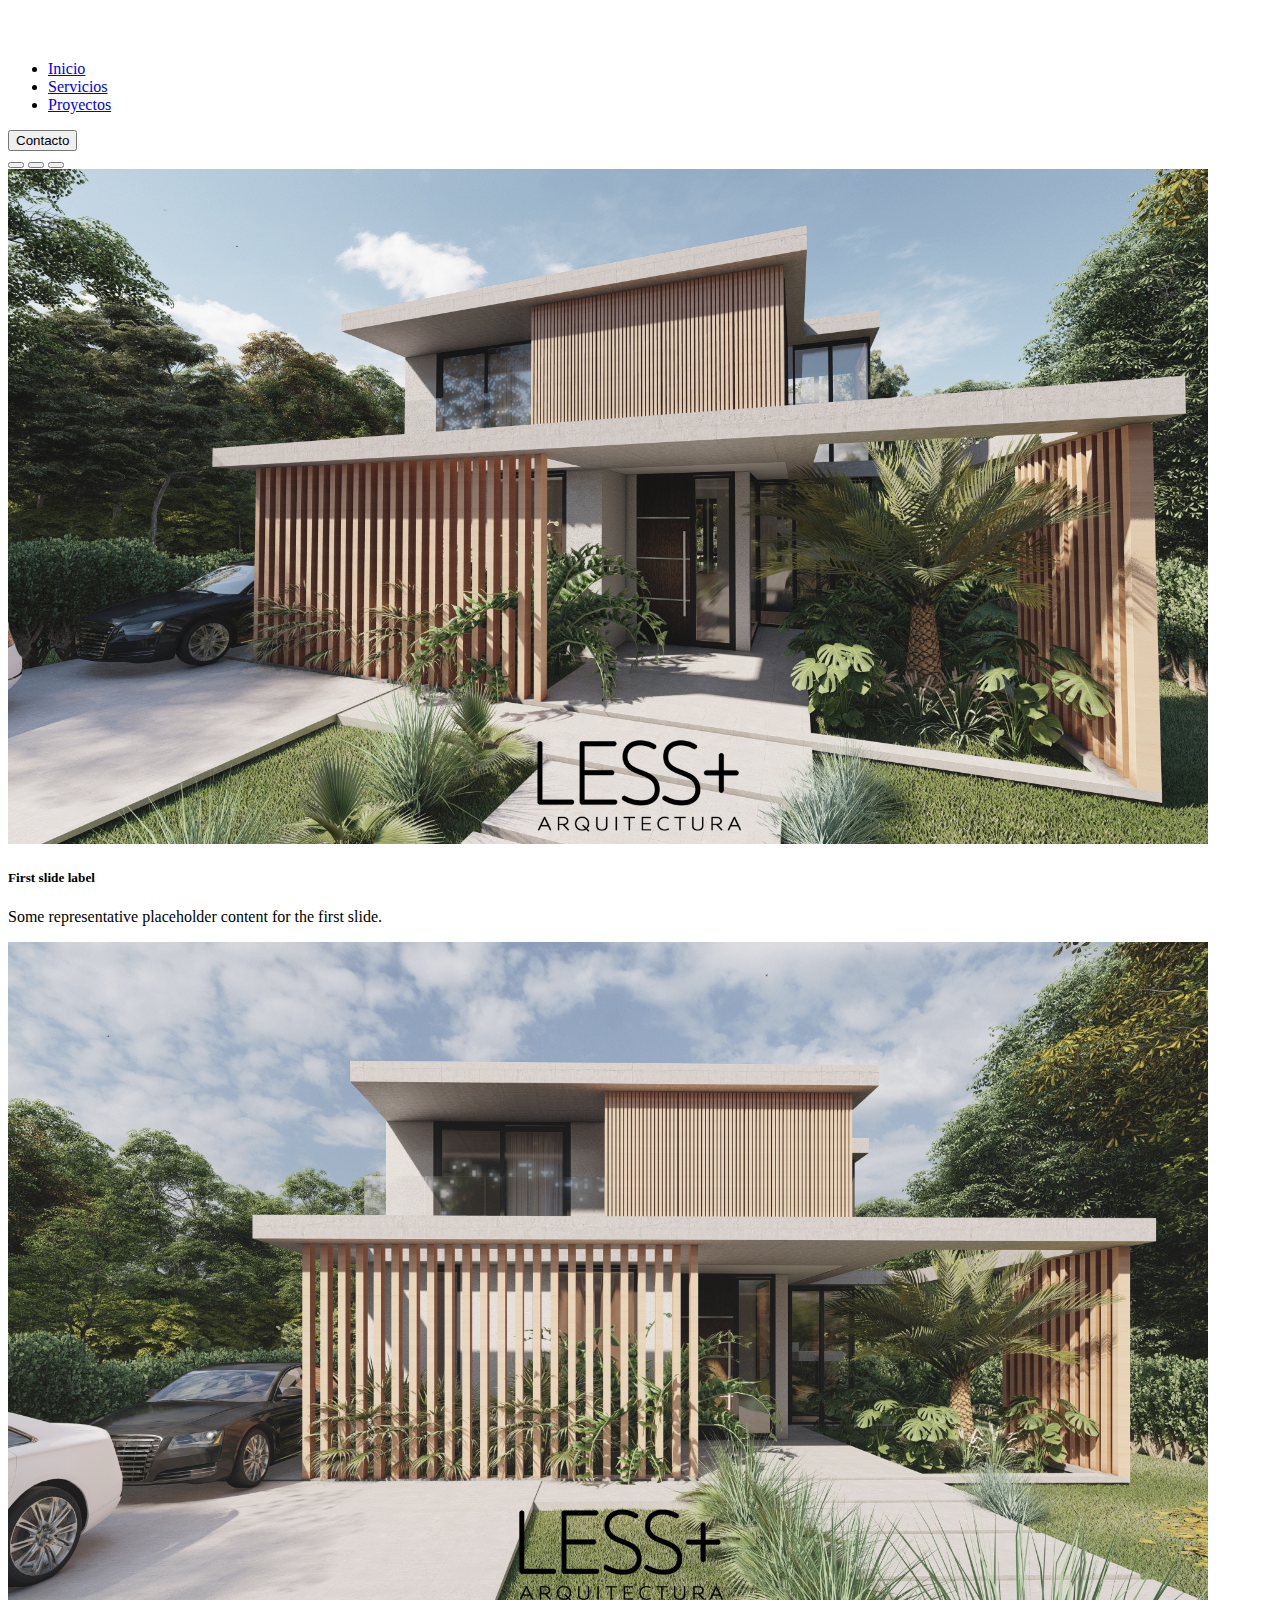
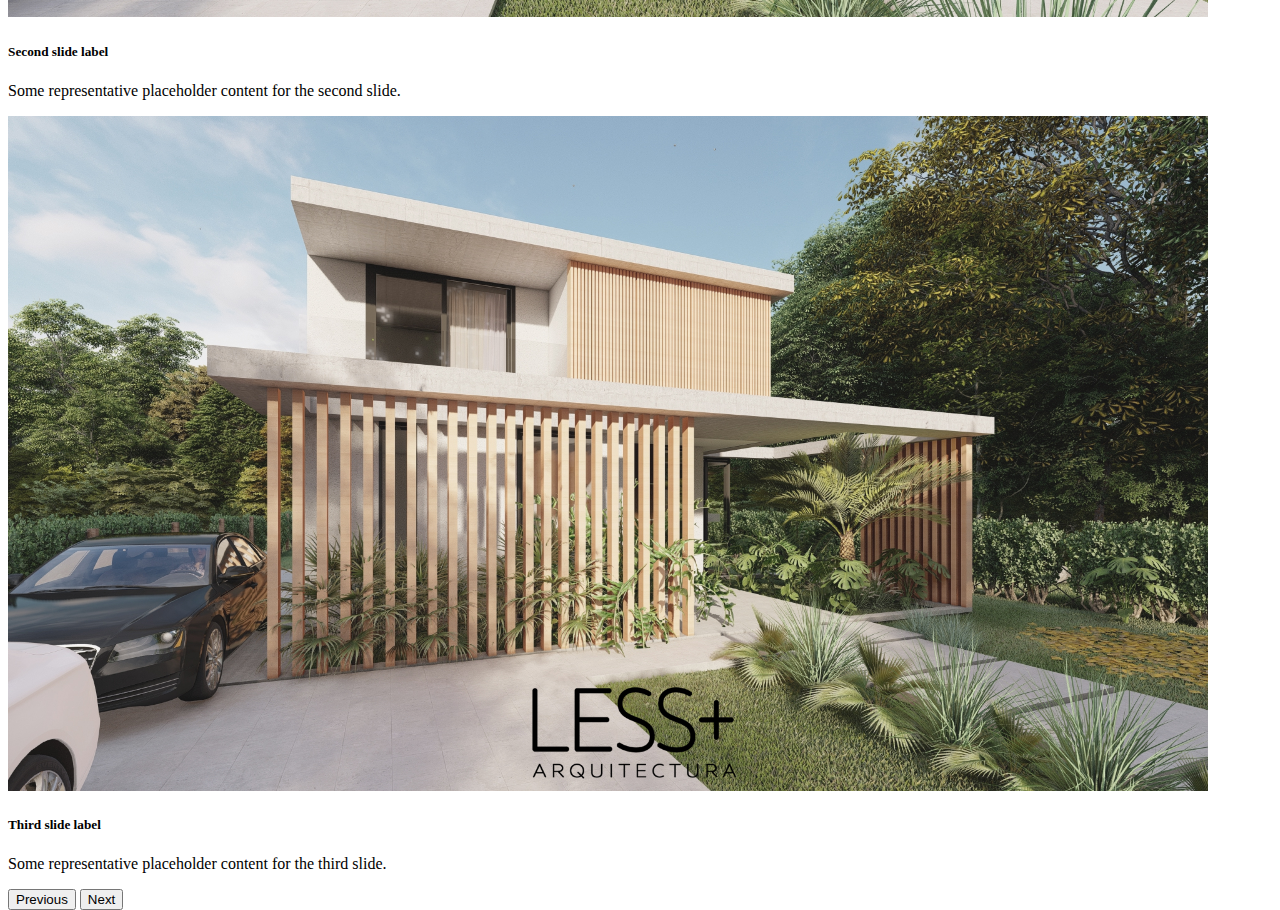
==== assets/index.html @ 9da9d1a6 "first commit" ====
<!DOCTYPE html>
<html lang="en">
<head>
    <meta charset="UTF-8">
    <meta http-equiv="X-UA-Compatible" content="IE=edge">
    <meta name="viewport" content="width=device-width, initial-scale=1.0">

    <!-- CSS -->
    <link rel="stylesheet" href="css/styles.css">

    <!-- BOOTSTRAP -->
    <link href="https://cdn.jsdelivr.net/npm/bootstrap@5.3.0-alpha3/dist/css/bootstrap.min.css" rel="stylesheet" integrity="sha384-KK94CHFLLe+nY2dmCWGMq91rCGa5gtU4mk92HdvYe+M/SXH301p5ILy+dN9+nJOZ" crossorigin="anonymous">

    <title>Document</title>
</head>
<body>
    <header class="p-3">
        <div class="container">
          <div class="d-flex flex-wrap align-items-center justify-content-center justify-content-lg-start">
            <a href="/" class="d-flex align-items-center mb-2 mb-lg-0 text-decoration-none">
              <svg class="bi me-2" width="40" height="32" role="img" aria-label="Bootstrap"><use xlink:href="#bootstrap"></use></svg>
            </a>
    
            <ul class="nav col-12 col-lg-auto me-lg-auto mb-2 justify-content-center mb-md-0">
              <li><a href="#" class="nav-link px-2 text-secondary">Inicio</a></li>
              <li><a href="#" class="nav-link px-2 text-dark">Servicios</a></li>
              <li><a href="#" class="nav-link px-2 text-dark">Proyectos</a></li>
            </ul>
    
            <div class="text-end">
              <button type="button" class="btn btn-success">Contacto</button>
            </div>
          </div>
        </div>
    </header>

    <section id="carousel">
        <div id="carouselExampleCaptions" class="carousel slide">
            <div class="carousel-indicators">
            <button type="button" data-bs-target="#carouselExampleCaptions" data-bs-slide-to="0" class="active" aria-current="true" aria-label="Slide 1"></button>
            <button type="button" data-bs-target="#carouselExampleCaptions" data-bs-slide-to="1" aria-label="Slide 2"></button>
            <button type="button" data-bs-target="#carouselExampleCaptions" data-bs-slide-to="2" aria-label="Slide 3"></button>
            </div>
            <div class="carousel-inner">
                <div class="carousel-item active">
                    <img src="./images/1.jpg" class="d-block w-100 tamanio-carousel object-fit-cover" alt="...">
                    <div class="carousel-caption d-none d-md-block">
                    <h5>First slide label</h5>
                    <p>Some representative placeholder content for the first slide.</p>
                    </div>
                </div>
                <div class="carousel-item">
                    <img src="./images/2.jpg" class="d-block w-100 tamanio-carousel object-fit-cover" alt="...">
                    <div class="carousel-caption d-none d-md-block">
                    <h5>Second slide label</h5>
                    <p>Some representative placeholder content for the second slide.</p>
                    </div>
                </div>
                <div class="carousel-item">
                    <img src="./images/3.jpg" class="d-block w-100 tamanio-carousel object-fit-cover" alt="...">
                    <div class="carousel-caption d-none d-md-block">
                    <h5>Third slide label</h5>
                    <p>Some representative placeholder content for the third slide.</p>
                    </div>
                </div>
            </div>
            <button class="carousel-control-prev" type="button" data-bs-target="#carouselExampleCaptions" data-bs-slide="prev">
            <span class="carousel-control-prev-icon" aria-hidden="true"></span>
            <span class="visually-hidden">Previous</span>
            </button>
            <button class="carousel-control-next" type="button" data-bs-target="#carouselExampleCaptions" data-bs-slide="next">
            <span class="carousel-control-next-icon" aria-hidden="true"></span>
            <span class="visually-hidden">Next</span>
            </button>
        </div>
    </section>

    <!-- BOOTSTRAP -->
    <script src="https://cdn.jsdelivr.net/npm/bootstrap@5.3.0-alpha3/dist/js/bootstrap.bundle.min.js" integrity="sha384-ENjdO4Dr2bkBIFxQpeoTz1HIcje39Wm4jDKdf19U8gI4ddQ3GYNS7NTKfAdVQSZe" crossorigin="anonymous"></script>
</body>
</html>
---- assets/css/styles.css ----
.carousel{
    height: 75vh;
}
.tamanio-carousel{
  height: 75vh;
}
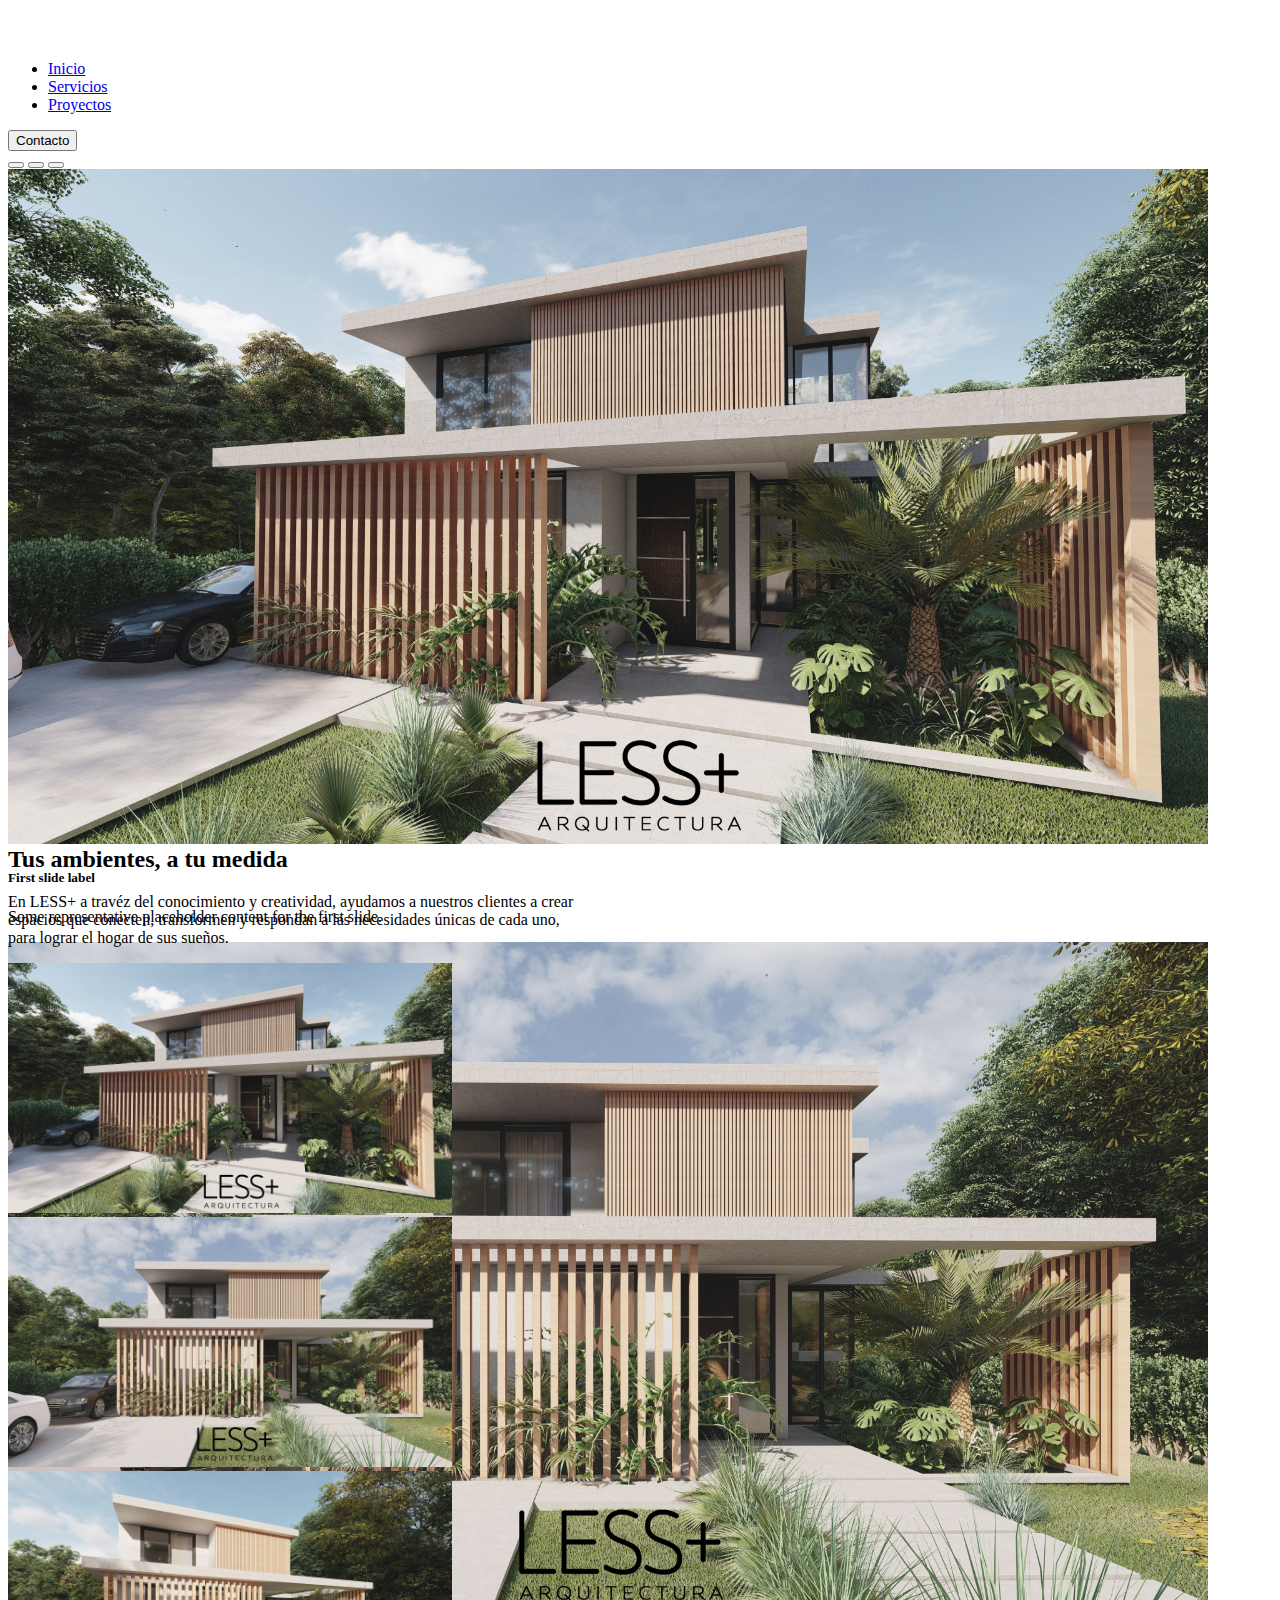
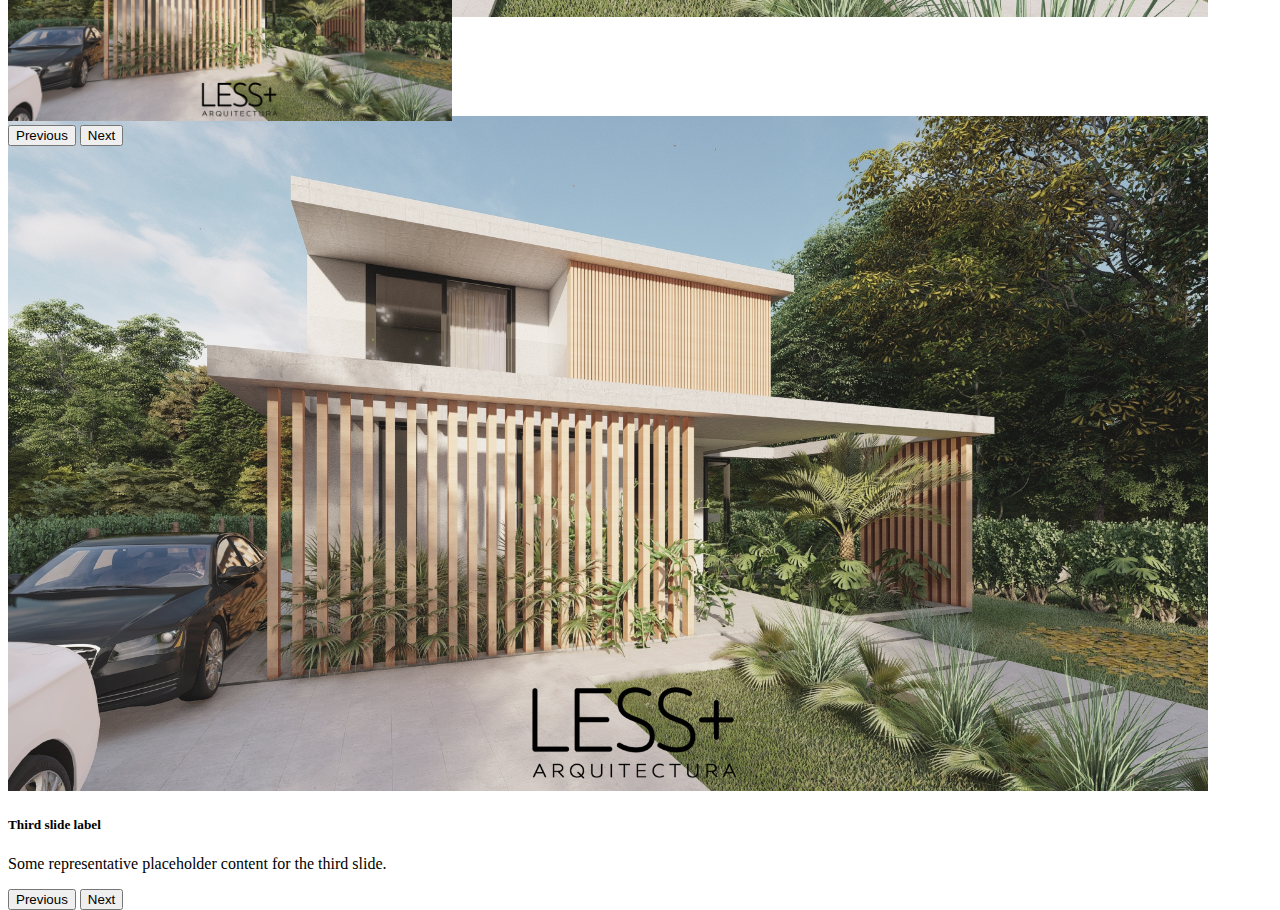
==== commit 61956455: "se agrega seccion de ambientes, falta modificarlo, ponerlo bonito" ====
--- a/assets/index.html
+++ b/assets/index.html
@@ -75,6 +75,44 @@
         </div>
     </section>
 
+    <section id="ambientes" class="pt-5">
+        <div class="container">
+            <div class="row">
+                <h2 class="col-12 d-flex justify-content-center">Tus ambientes, a tu medida</h2>
+                <p class="col-12 d-flex justify-content-center">
+                    En LESS+ a travéz del conocimiento y creatividad, ayudamos a nuestros clientes a crear <br>
+                    espacios que conecten, transformen y respondan a las necesidades únicas de cada uno, <br>
+                    para lograr el hogar de sus sueños.
+                </p>
+            </div>
+            
+            <!-- CAROUSEL -->
+            <div id="carouselAmbientes" class="carousel slide carousel-ambientes">
+                <div class="carousel-inner">
+                    <div class="carousel-item active">
+                      <img src="./images/1.jpg" class="d-block w-100 carousel-ambientes" alt="...">
+                    </div>
+                    <div class="carousel-item">
+                      <img src="./images/2.jpg" class="d-block w-100 carousel-ambientes" alt="...">
+                    </div>
+                    <div class="carousel-item">
+                      <img src="./images/3.jpg" class="d-block w-100 carousel-ambientes" alt="...">
+                    </div>
+                </div>                  
+                <button class="carousel-control-prev" type="button" data-bs-target="#carouselAmbientes" data-bs-slide="prev">
+                  <span class="carousel-control-prev-icon" aria-hidden="true"></span>
+                  <span class="visually-hidden">Previous</span>
+                </button>
+                <button class="carousel-control-next" type="button" data-bs-target="#carouselAmbientes" data-bs-slide="next">
+                  <span class="carousel-control-next-icon" aria-hidden="true"></span>
+                  <span class="visually-hidden">Next</span>
+                </button>
+            </div>
+        </div>
+    </section>
+    
+    
+
     <!-- BOOTSTRAP -->
     <script src="https://cdn.jsdelivr.net/npm/bootstrap@5.3.0-alpha3/dist/js/bootstrap.bundle.min.js" integrity="sha384-ENjdO4Dr2bkBIFxQpeoTz1HIcje39Wm4jDKdf19U8gI4ddQ3GYNS7NTKfAdVQSZe" crossorigin="anonymous"></script>
 </body>
--- a/assets/css/styles.css
+++ b/assets/css/styles.css
@@ -1,6 +1,12 @@
+/* carousel inicial */
 .carousel{
     height: 75vh;
 }
 .tamanio-carousel{
   height: 75vh;
-}+}
+
+/* carousel ambientes */
+.carousel-ambientes{
+  height:250px;
+}
